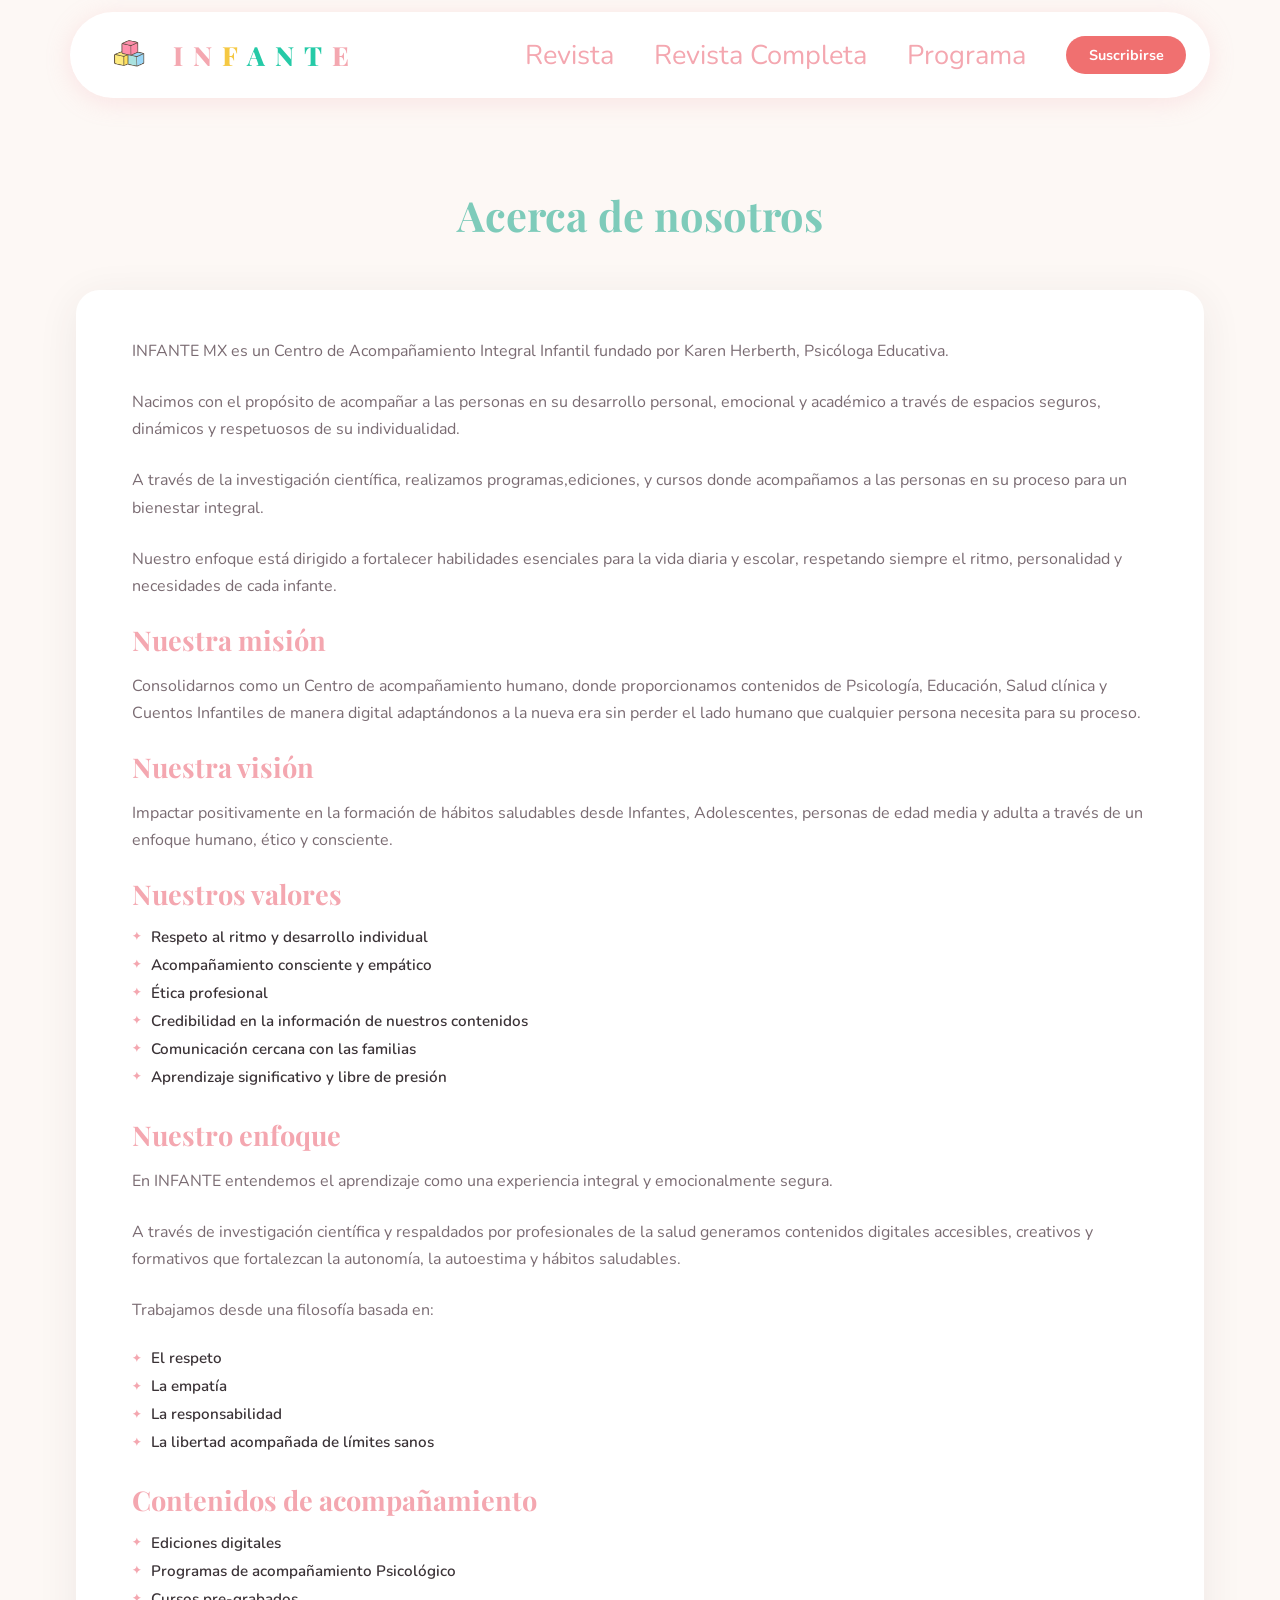
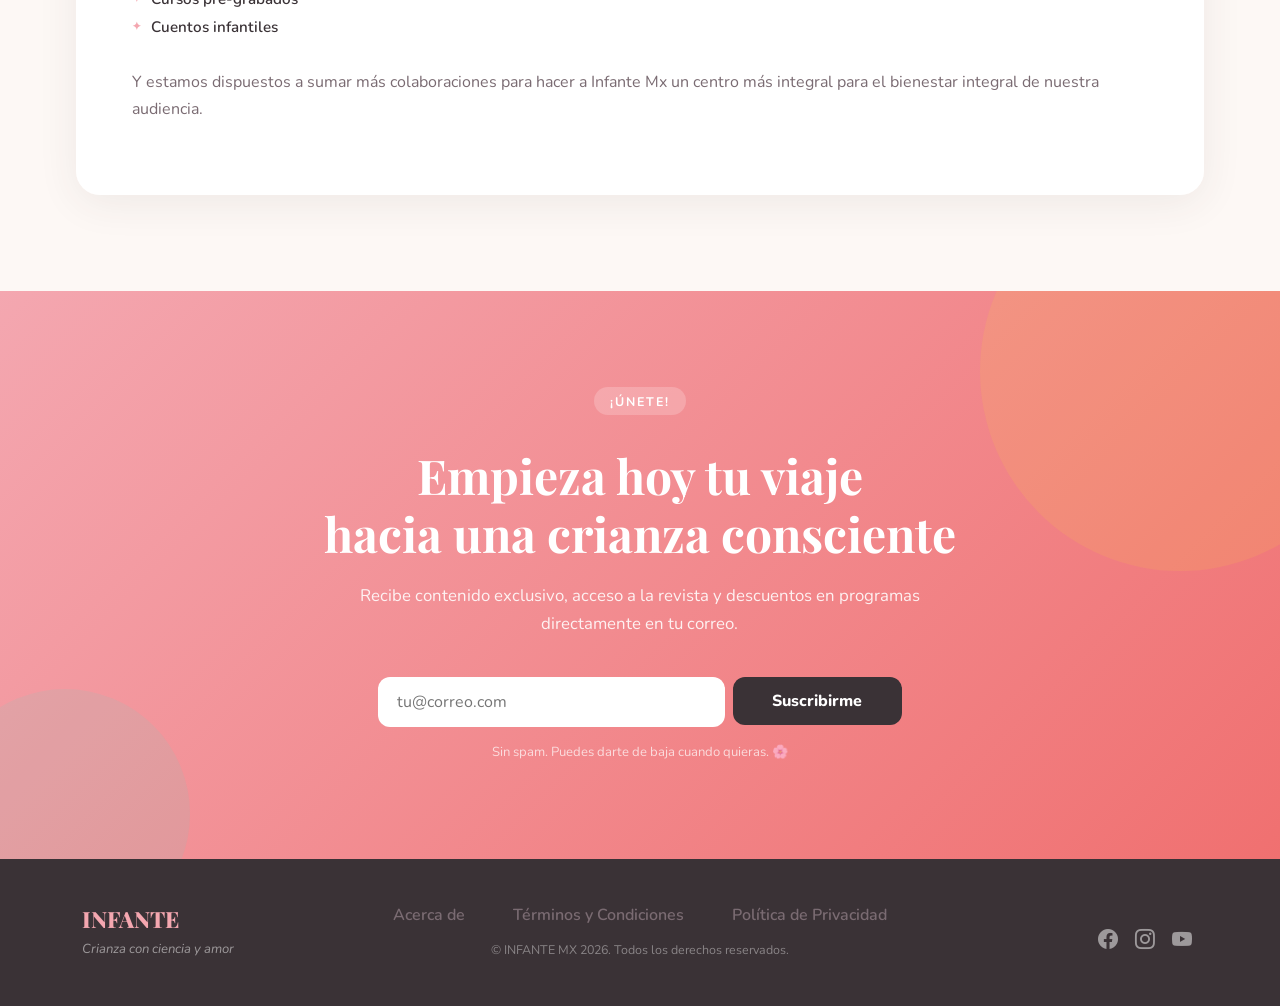
==== acercaDe.html @ f0b88f9f "Actualiza páginas legales y programa" ====
<!DOCTYPE html>
<html lang="es">
  <head>
    <meta charset="utf-8" />
    <meta name="viewport" content="width=device-width, initial-scale=1, shrink-to-fit=no" />
    <meta name="description" content="INFANTE MX — Centro educativo infantil fundado por Karen Herberth, Psicóloga Educativa." />
    <title>A cerca de nosotros </title>
    <link rel="icon" type="image/x-icon" href="assets/favicon.ico" />
    <link href="https://cdn.jsdelivr.net/npm/bootstrap-icons@1.5.0/font/bootstrap-icons.css" rel="stylesheet" />
    <link href="https://fonts.googleapis.com/css2?family=Nunito:ital,wght@0,400;0,600;0,700;0,800;1,400&family=Playfair+Display:ital,wght@0,700;0,800;1,700&display=swap" rel="stylesheet" />
    <link href="css/styles.css" rel="stylesheet" />
  </head>
  <body>

    <!-- NAVBAR -->
    <div class="nav-wrapper sticky-top">
      <nav class="navbar infante-nav">
          <a class="navbar-brand infante-brand" href="index.html">
            <img src="assets/icon/logotipo-infante.png" alt="Logo INFANTE" class="brand-logo" />
            <span>I</span>
            <span>N</span>
            <span>F</span>
            <span>A</span>
            <span>N</span>
            <span>T</span>
            <span>E</span>
          </a>
          <div class="nav-menu">
            <a href="revista.html"class="producto-titulo">Revista</a>
            <a href="magazineComplete.html"class="producto-titulo">Revista Completa </a>
            <a href="programa.html"class="producto-titulo">Programa</a>
            <!-- <a href="#signup"class="producto-titulo">Curso</a> -->
            <a class="btn btn-suscribir" href="#signup">Suscribirse</a>
          </div>
      </nav>
    </div>

    <!-- PRODUCTOS -->
    <section class="productos-section" id="productos">
      <div class="container">
        <div class="section-header text-center">
          <!-- <span class="section-tag">Nuestros productos</span> -->
          <h2 class="section-title">Acerca de nosotros</h2>
        </div>

        <!-- Producto 1: Revista -->
        <div class="producto-row row g-0 align-items-center">

            <div class="col-lg-2 producto-text-col">
                <div class="producto-text">
                    <p class="producto-desc">
                        INFANTE MX es un Centro de Acompañamiento Integral Infantil fundado por Karen Herberth, Psicóloga Educativa.
                    </p>
                    <p class="producto-desc">
                        Nacimos con el propósito de acompañar a las personas en su desarrollo personal, emocional y académico a través de espacios seguros, dinámicos y respetuosos de su individualidad.
                    </p>
                    <p class="producto-desc">
                        A través de la investigación científica, realizamos programas,ediciones, y cursos donde acompañamos a las personas en su proceso para un bienestar integral.
                    </p>
                    <p class="producto-desc">
                        Nuestro enfoque está dirigido a fortalecer habilidades esenciales para la vida diaria y escolar, respetando siempre el ritmo, personalidad y necesidades de cada infante.
                    </p>
                    <span class="producto-numero"></span>
                    <h3 class="producto-titulo">Nuestra misión</h3>
                    <p class="producto-desc">
                        Consolidarnos como un Centro de acompañamiento humano, donde proporcionamos contenidos de Psicología, Educación, Salud clínica y Cuentos Infantiles de manera digital adaptándonos a la nueva era sin perder el lado humano que cualquier persona necesita para su proceso.
                    </p>
                    <h3 class="producto-titulo">Nuestra visión</h3>
                    <p class="producto-desc">
                        Impactar positivamente en la formación de hábitos saludables desde Infantes, Adolescentes, personas de edad media y adulta a través de un enfoque humano, ético y consciente.
                    </p>
                    <h3 class="producto-titulo">Nuestros valores</h3>
                    <ul class="producto-features">
                        <li><span class="feature-icon">✦</span> Respeto al ritmo y desarrollo individual</li>
                        <li><span class="feature-icon">✦</span> Acompañamiento consciente y empático</li>
                        <li><span class="feature-icon">✦</span> Ética profesional</li>
                        <li><span class="feature-icon">✦</span> Credibilidad en la información de nuestros contenidos</li>
                        <li><span class="feature-icon">✦</span> Comunicación cercana con las familias</li>
                        <li><span class="feature-icon">✦</span> Aprendizaje significativo y libre de presión</li>
                    </ul>
                    <h3 class="producto-titulo">Nuestro enfoque</h3>
                    <p class="producto-desc">
                        En INFANTE entendemos el aprendizaje como una experiencia integral y emocionalmente segura.
                    </p>
                    <p class="producto-desc">
                        A través de investigación científica y respaldados por profesionales de la salud generamos contenidos digitales accesibles, creativos y formativos que fortalezcan la autonomía, la autoestima y hábitos saludables. 
                    </p>
                    <p class="producto-desc">
                        Trabajamos desde una filosofía basada en:
                        </p>
                    <ul class="producto-features">
                        <li><span class="feature-icon">✦</span> El respeto</li>
                        <li><span class="feature-icon">✦</span> La empatía</li>
                        <li><span class="feature-icon">✦</span> La responsabilidad</li>
                        <li><span class="feature-icon">✦</span> La libertad acompañada de límites sanos</li>
                    </ul>
                    
                    <h3 class="producto-titulo">Contenidos de acompañamiento</h3>
                    <ul class="producto-features">
                        <li><span class="feature-icon">✦</span> Ediciones digitales</li>
                        <li><span class="feature-icon">✦</span> Programas de acompañamiento Psicológico</li>
                        <li><span class="feature-icon">✦</span> Cursos pre-grabados</li>
                        <li><span class="feature-icon">✦</span> Cuentos infantiles</li>
                    </ul>
                    <p class="producto-desc">
                        Y estamos dispuestos a sumar más colaboraciones para hacer a Infante Mx un centro más integral para el bienestar integral de nuestra audiencia.
                    </p>
                </div>
            </div>
        </div>

    </section>

    <!-- CTA -->
    <section class="cta-section" id="signup">
      <div class="cta-bg-shapes">
        <div class="cta-shape cta-shape-1"></div>
        <div class="cta-shape cta-shape-2"></div>
      </div>
      <div class="container position-relative">
        <div class="row justify-content-center">
          <div class="col-xl-7 col-lg-9 text-center">
            <span class="section-tag section-tag--white">¡Únete!</span>
            <h2 class="cta-title">Empieza hoy tu viaje<br>hacia una crianza consciente</h2>
            <p class="cta-subtitle">Recibe contenido exclusivo, acceso a la revista y descuentos en programas directamente en tu correo.</p>
            <div class="cta-form-wrap">
              <div class="row g-2 justify-content-center">
                <div class="col-sm-8">
                  <input class="form-control cta-input" type="email" placeholder="tu@correo.com" />
                </div>
                <div class="col-sm-4">
                  <button class="btn btn-cta-submit w-100">Suscribirme</button>
                </div>
              </div>
              <p class="cta-disclaimer">Sin spam. Puedes darte de baja cuando quieras. 🌸</p>
            </div>
          </div>
        </div>
      </div>
    </section>

    <!-- FOOTER -->
    <footer class="infante-footer">
      <div class="container">
        <div class="row align-items-center">
          <div class="col-lg-4 text-center text-lg-start mb-3 mb-lg-0">
            <span class="footer-brand">INFANTE</span>
            <p class="footer-tagline">Crianza con ciencia y amor</p>
          </div>
          <div class="col-lg-4 text-center mb-3 mb-lg-0">
            <div class="footer-links">
              <a href="acercaDe.html">Acerca de</a>
              <a href="terminosCondiciones.html">Términos y Condiciones</a>
              <a href="privacidad.html">Política de Privacidad</a>
            </div>
            <p class="footer-copy">&copy; INFANTE MX 2026. Todos los derechos reservados.</p>
          </div>
          <div class="col-lg-4 text-center text-lg-end">
            <ul class="list-inline footer-social mb-0">
              <li class="list-inline-item"><a href="https://www.facebook.com/infantemexico" target="_blank" rel="noopener noreferrer" aria-label="Facebook"><i class="bi-facebook"></i></a></li>
              <li class="list-inline-item"><a href="https://www.instagram.com/infantemexico" target="_blank" rel="noopener noreferrer" aria-label="Instagram"><i class="bi-instagram"></i></a></li>
              <li class="list-inline-item"><a href="https://www.youtube.com/@Infantemexico" target="_blank" rel="noopener noreferrer" aria-label="YouTube"><i class="bi-youtube"></i></a></li>
              <!-- <li class="list-inline-item"><a href="#!" aria-label="TikTok"><i class="bi-tiktok"></i></a></li> -->
            </ul>
          </div>
        </div>
      </div>
    </footer>

    <script src="https://cdn.jsdelivr.net/npm/bootstrap@5.2.3/dist/js/bootstrap.bundle.min.js"></script>
    <script src="js/scripts.js"></script>
  </body>
</html>
---- css/styles.css ----
@import url('./base/variables.css');
@import url('./base/reset.css');

@import url('./layout/grid.css');
@import url('./layout/navbar.css');
@import url('./layout/footer.css');

@import url('./components/buttons.css');
@import url('./components/cards.css');
@import url('./components/forms.css');
@import url('./components/sections.css');

@import url('./pages/home.css');
@import url('./pages/quienes-somos.css');
@import url('./pages/revista.css');
@import url('./pages/programa.css');
@import url('./pages/curso.css');

@import url('./responsive.css');
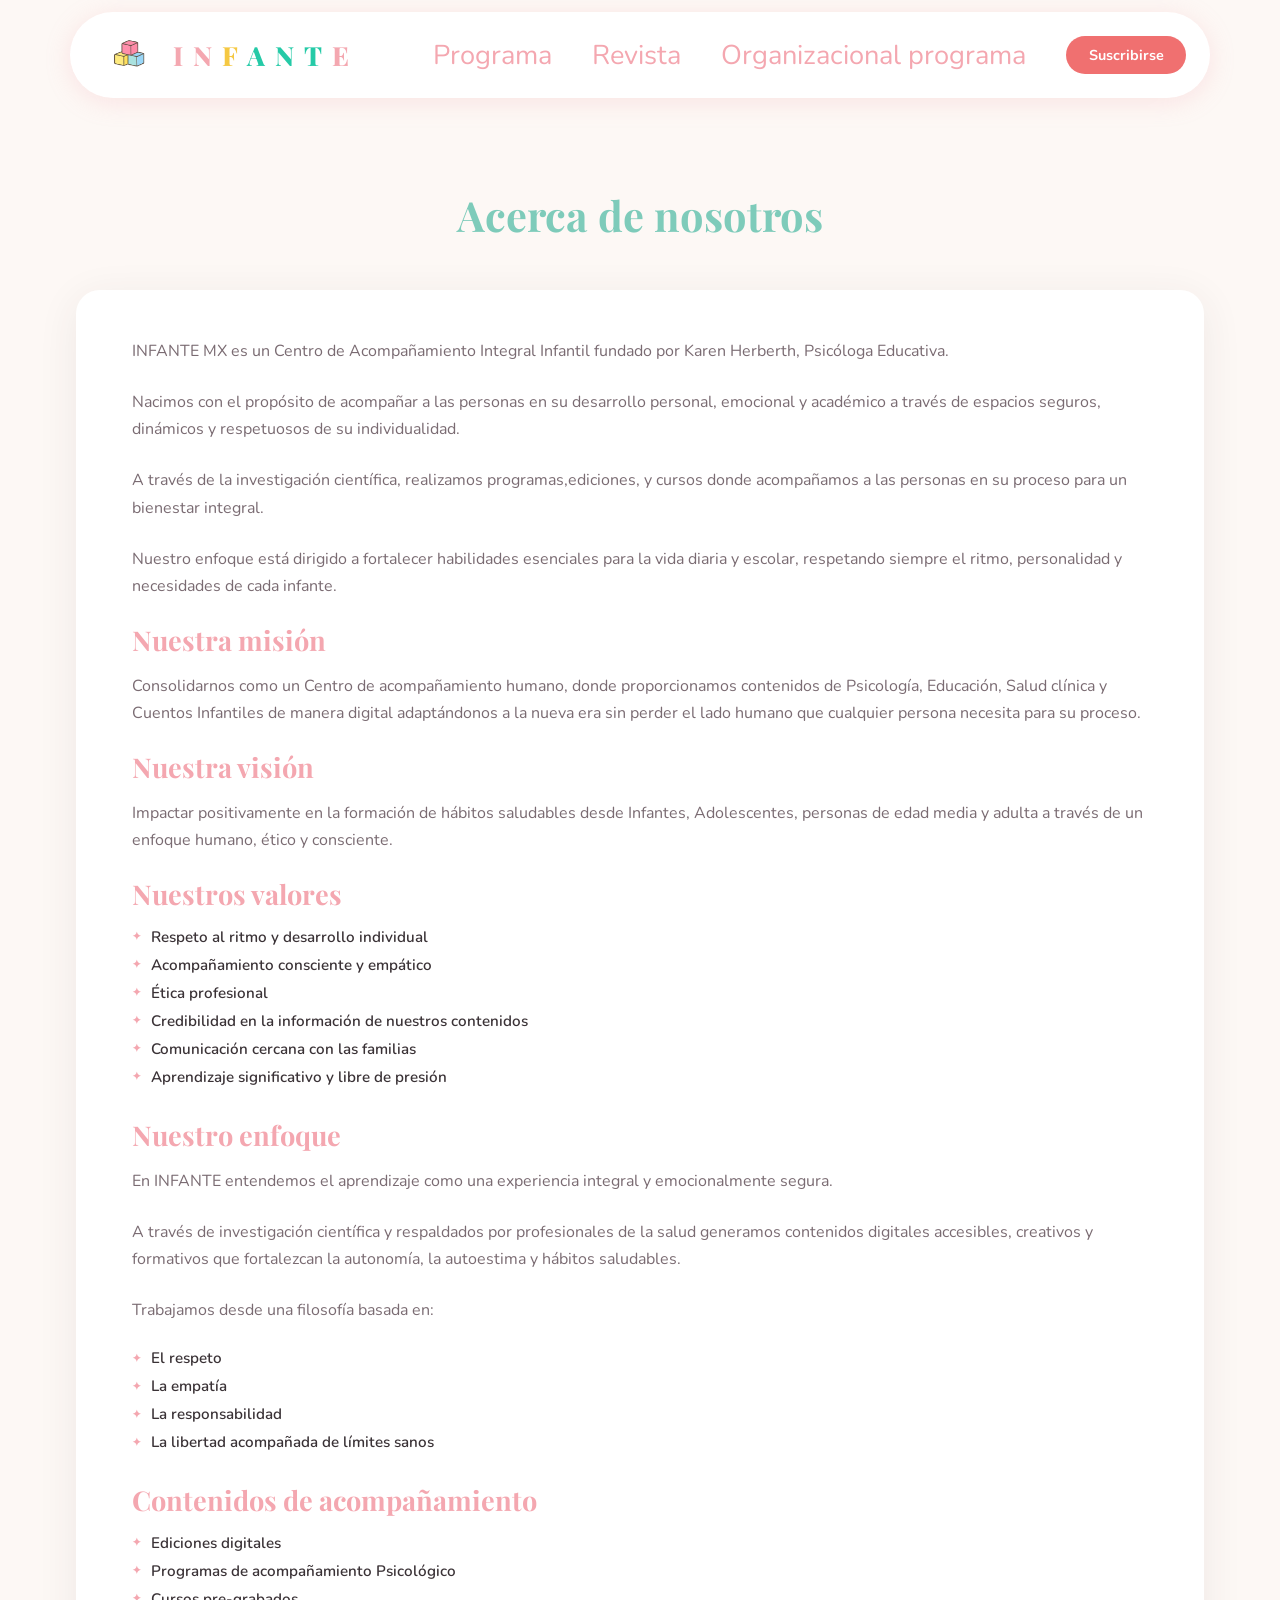
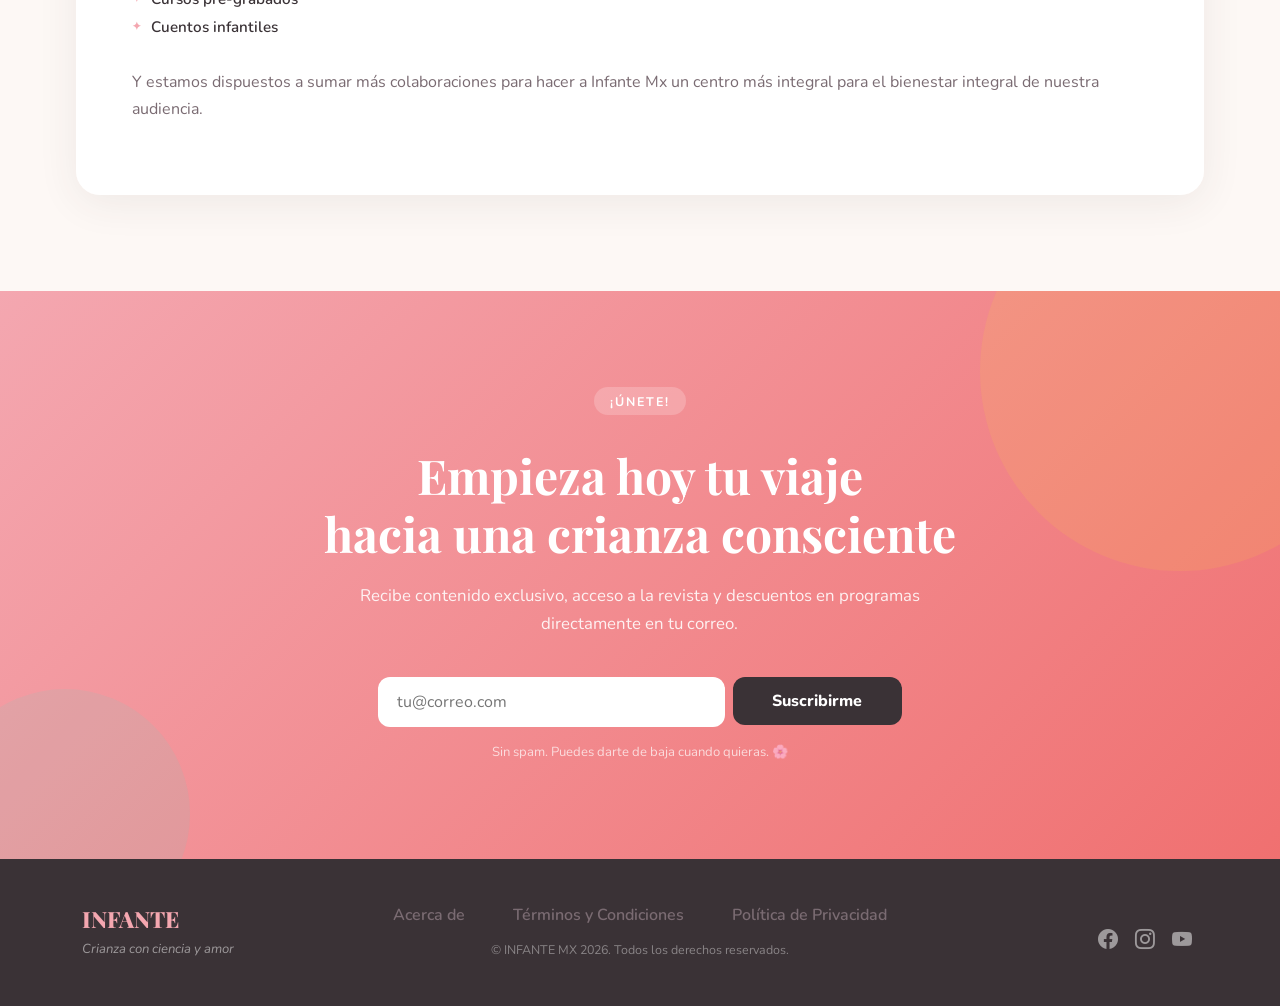
==== commit 74d4fc4a: "Agregar programa organizacional y elimina revista completa de la barra de nav" ====
--- a/acercaDe.html
+++ b/acercaDe.html
@@ -26,10 +26,10 @@
             <span>E</span>
           </a>
           <div class="nav-menu">
+            <!-- <a href="magazineComplete.html"class="producto-titulo">Revista Completa </a> -->
+            <a href="programa.html"class="producto-titulo">Programa</a>
             <a href="revista.html"class="producto-titulo">Revista</a>
-            <a href="magazineComplete.html"class="producto-titulo">Revista Completa </a>
-            <a href="programa.html"class="producto-titulo">Programa</a>
-            <!-- <a href="#signup"class="producto-titulo">Curso</a> -->
+            <a href="organizacionalPrograma.html"class="producto-titulo">Organizacional programa</a>
             <a class="btn btn-suscribir" href="#signup">Suscribirse</a>
           </div>
       </nav>
